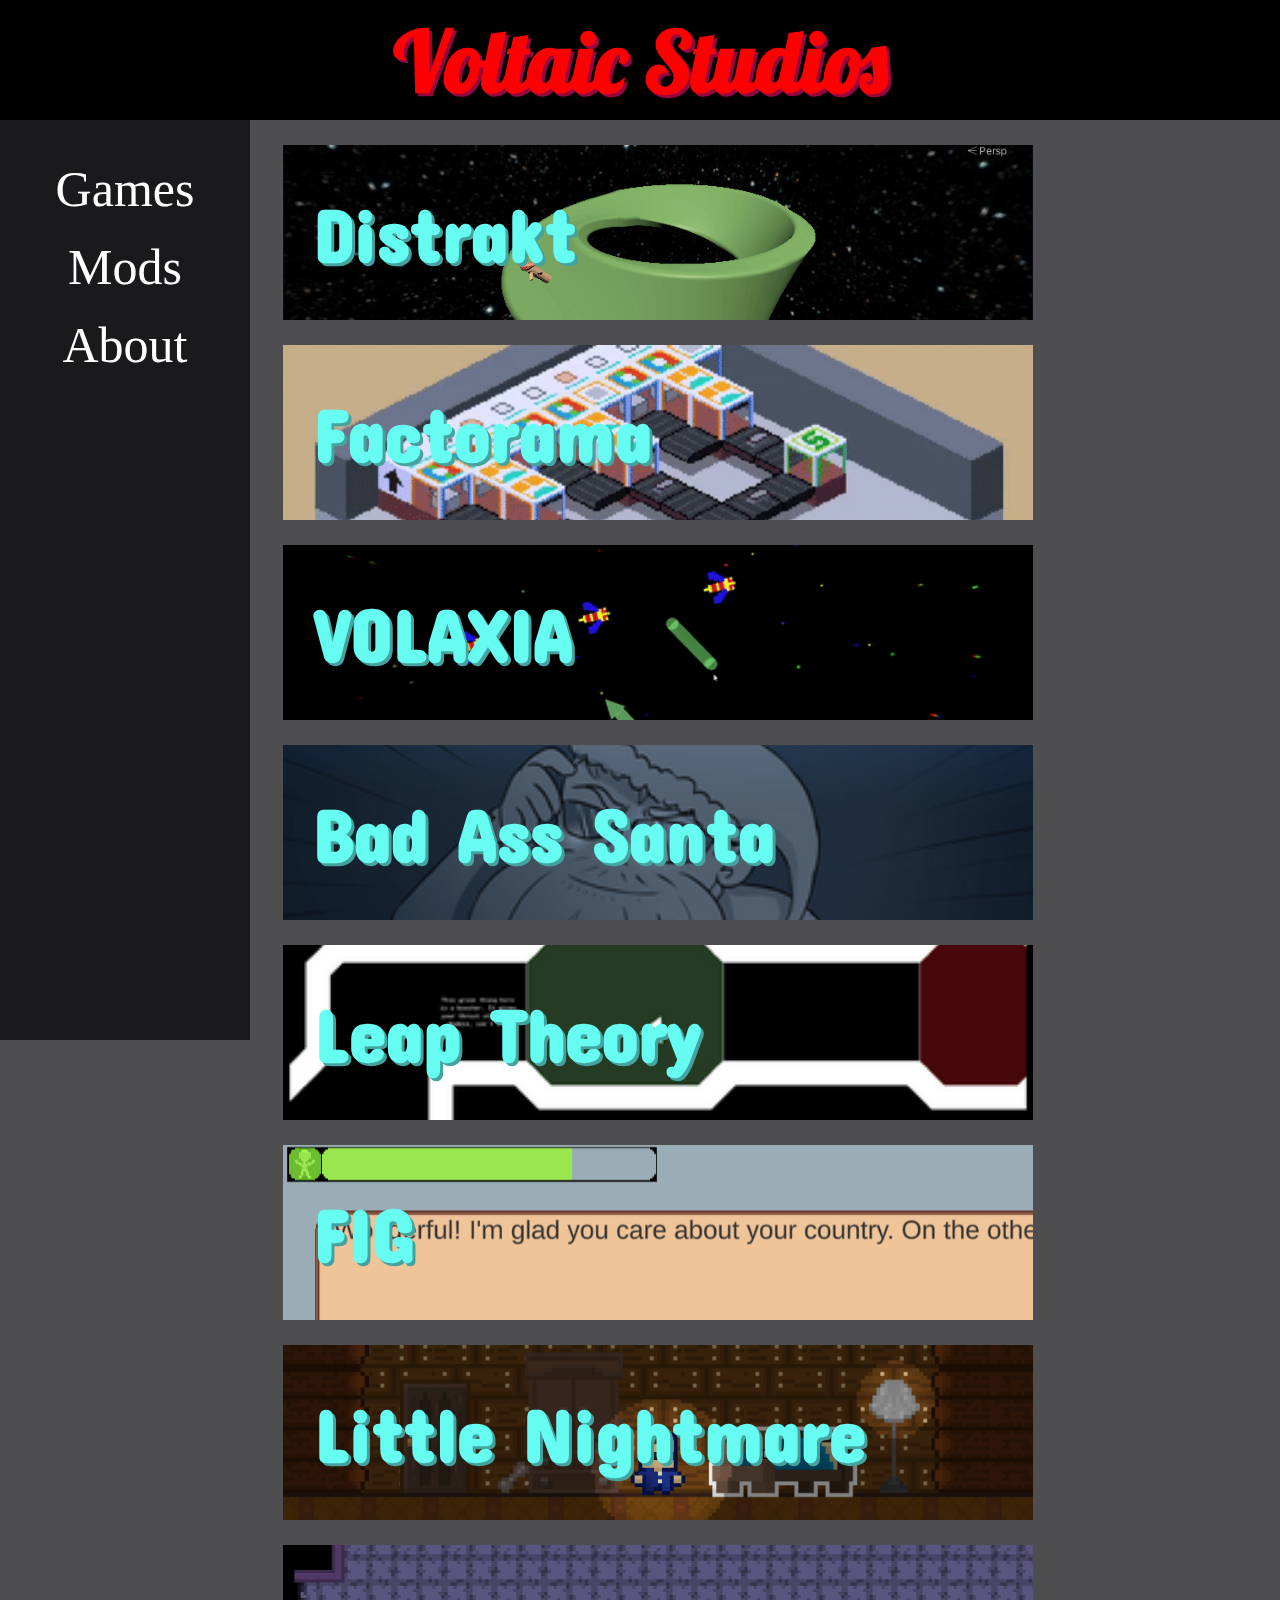
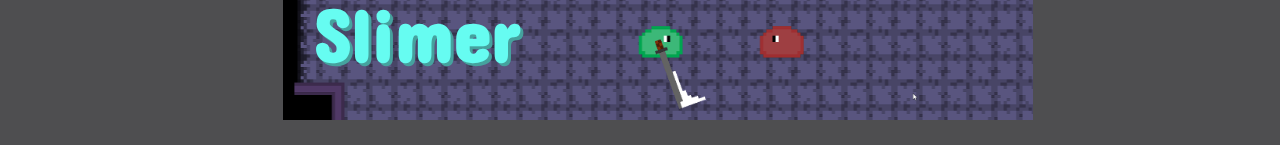
==== index.html @ 8ac38118 "Cleaned up code" ====
<!DOCTYPE html>
<html>
	<!-- Import -->
	<link href="styling.css" rel="stylesheet" type="text/css">
	<script src="scripting.js"></script>
	<link href='https://fonts.googleapis.com/css?family=Lobster' rel='stylesheet'>
	<link href='https://fonts.googleapis.com/css?family=Concert One' rel='stylesheet'>
	
	<!-- Data -->
	<head>
		<Title>Voltaic Studios Games</Title>
	</head>
	
	<!-- Body -->
	<body>
		<!-- Title Header -->
		<div class="sticky-container">
			<!-- Title -->
			<h1 id="sticky-header">Voltaic Studios</h1>
			
			<!-- Social media presence -->
			<div class="sticky-media">
				<a href="https://discord.gg/Nww2YnX" target="_blank"><img src="Images/Discord.png" width="50" height="50"></a>
				<a href="https://www.patreon.com/harperrhett" target="_blank"><img src="Images/Patreon.png" width="50" height="50"></a>
				<a href="https://twitter.com/HarperRhett1" target="_blank"><img src="Images/Twitter.png" width="50" height="50"></a>
				<a href="https://voltaia.itch.io/" target="_blank"><img src="Images/Itch.png" width="50" height="50"></a>
			</div>
		</div>
		
		<!-- Sidebar -->
		<nav class="side-bar">
			<a href="index.html">Games</a>
			<a href="mods.html">Mods</a>
			<a href="about.html">About</a>
		</nav>
		
		<!-- Page Content -->
		<div class="main">
			<!-- Container for all items -->
			<div class="list-container">
				<!-- Distrakt -->
				<button onclick="exposeText('Distrakt')" class="list-item" style="background-image: url('Images/Distrakt.gif')">
					<h2>Distrakt</h2>
				</button>
			
				<!-- Factorama -->
				<button onclick="exposeText('Factorama')" class="list-item" style="background-image: url('Images/Factorama.gif')">
					<a href="https://play.google.com/store/apps/details?id=com.VoltaicStudios.NewFactorama" target="_blank"><h2>Factorama</h2><a>
				</button>
			
				<!-- Volaxia -->
				<button onclick="exposeText('VOLAXIA')" class="list-item" style="background-image: url('Images/VOLAXIA.gif')">
					<a href="https://voltaia.itch.io/volaxia" target="_blank"><h2>VOLAXIA</h2></a>
				</button>
				
				<!-- Bad Ass Santa -->
				<button onclick="exposeText('Bad Ass Santa')" class="list-item" style="background-image: url('Images/Bad Ass Santa.png')">
					<a href="https://voltaia.itch.io/bad-ass-santa" target="_blank"><h2>Bad Ass Santa</h2></a>
				</button>
				
				<!-- Bad Ass Santa -->
				<button onclick="exposeText('Leap Theory')" class="list-item" style="background-image: url('Images/Leap Theory.png')">
					<a href="https://voltaia.itch.io/leap-theory" target="_blank"><h2>Leap Theory</h2></a>
				</button>
				
				<!-- FIG -->
				<button onclick="exposeText('FIG')" class="list-item" style="background-image: url('Images/FIG.gif')">
					<a href="https://voltaia.itch.io/fig" target="_blank"><h2>FIG</h2></a>
				</button>
				
				<!-- Little Nightmare -->
				<button onclick="exposeText('Little Nightmare')" class="list-item" style="background-image: url('Images/Little Nightmare.png')">
					<a href="https://voltaia.itch.io/little-nightmare" target="_blank"><h2>Little Nightmare</h2></a>
				</button>
				
				<!-- Slimer -->
				<button onclick="exposeText('Slimer')" class="list-item" style="background-image: url('Images/Slimer.png')">
					<h2>Slimer</h2>
				</button>
			</div>
		</div>
		
		<!-- Side Text -->
		<p id="side-text">
			<!-- Nothing should be in here -->
		</p>
	</body>
</html>
---- styling.css ----
/* Colors:
- #111 or Sheer Black
- #1A1A1D or Dark Grey
- #4E4E50 or Grey
- #6F2232 or Dark Red
- #950740 or Velvet
- #C3073F or Shiny Red
- #66FCF1 or Light Blue
- #45A29E or Dark Blue
*/

/* The top of the page */
.sticky-container {
	position: fixed;
	width: 100%;
	background-color: black;
	color: red;
	left: 0px;
	top: 0px;
	height: 120px;
}

/* Content for top of page */
#sticky-header {
	margin: 0;
	position: absolute;
	top: 50%;
	left: 50%;
	transform: translate(-50%, -50%);
}

/* Social media presence for top of page */
.sticky-media {
	margin-left: 1300px;
	margin-top: 30px;
}

/* The sidebar */
.side-bar {
  height: 100%; /* Full-height: remove this if you want "auto" height */
  width: 250px; /* Set the width of the sidebar */
  position: fixed; /* Fixed Sidebar (stay in place on scroll) */
  z-index: 1; /* Stay on top */
  top: 0; /* Stay at the top */
  left: 0;
  background-color: #1A1A1D;
  overflow-x: hidden; /* Disable horizontal scroll */
  padding-top: 20px;
  margin-top: 120px; /* Size of sticky container at top */
}

/* Sidebar items */
.side-bar a {
  text-decoration: none;
  font-size: 50px;
  color: white;
  display: block;
  text-align: center;
  padding-top: 20px;
}

/* When you mouse over the navigation links, change their color */
.side-bar a:hover {
  color: #950740;
}

/* Page content */
.main {
	margin-top: 120px; /* Size of sticky container at top */
	margin-left: 250px; /* Same as the width of the sidebar */
}

/* About container */
.list-container {
	margin-right: 500px;
	padding-top:25px;
}

/* List item */
.list-item {
	background: #1A1A1D;
	background-size: 100%;
	background-position: center;
	background-repeat: no-repeat;
	left: 0px;
	text-indent: 25px;
	text-align: left;
	height: 175px;
	display: flex;
	justify-content: center;
	flex-direction: column;
	margin-left: 25px;
	margin-bottom: 25px;
	cursor: pointer;
	border: none;
	width: 750px;
}

/* List item hover effect */
.list-item:hover {
	border-style: dashed;
	border-color: #66FCF1;
}

/* List item on focus */
.list-item:focus {
	border-style: solid;
	border-color: #66FCF1;
}

/* Container for about section*/
#about-container {
	margin-left: 350px;
	margin-right: 350px;
	margin-top: 150px;
}

/* Text for explaining items such as games and mods */
#side-text {
	margin-left: 1050px;
	margin-right: 50px;
	top: 125px;
	position: fixed;
}

/* Styling for body */
body {
	background: #4E4E50;
}

/* Header 1 */
h1 {
	font-size: 85px;
	color: red;
	font-family: 'Lobster';
	text-shadow: 3px 3px #950740;
}

/* Header 2*/
h2 {
	font-size: 75px;
	color: #66FCF1;
	font-family: 'Concert One';
	text-shadow: 3px 3px #45A29E;
}

/* Highlighted header 2 */
h2:hover {
	text-decoration-line: underline;
	text-decoration-color: #66FCF1;
}

/* Paragraph */
p {
	color: white;
	font-size: 20px;
	text-align: center;
}

/* Links */
a {
	text-decoration: none;
}

/* Button on focus */
button:focus {
	outline: 0;
}
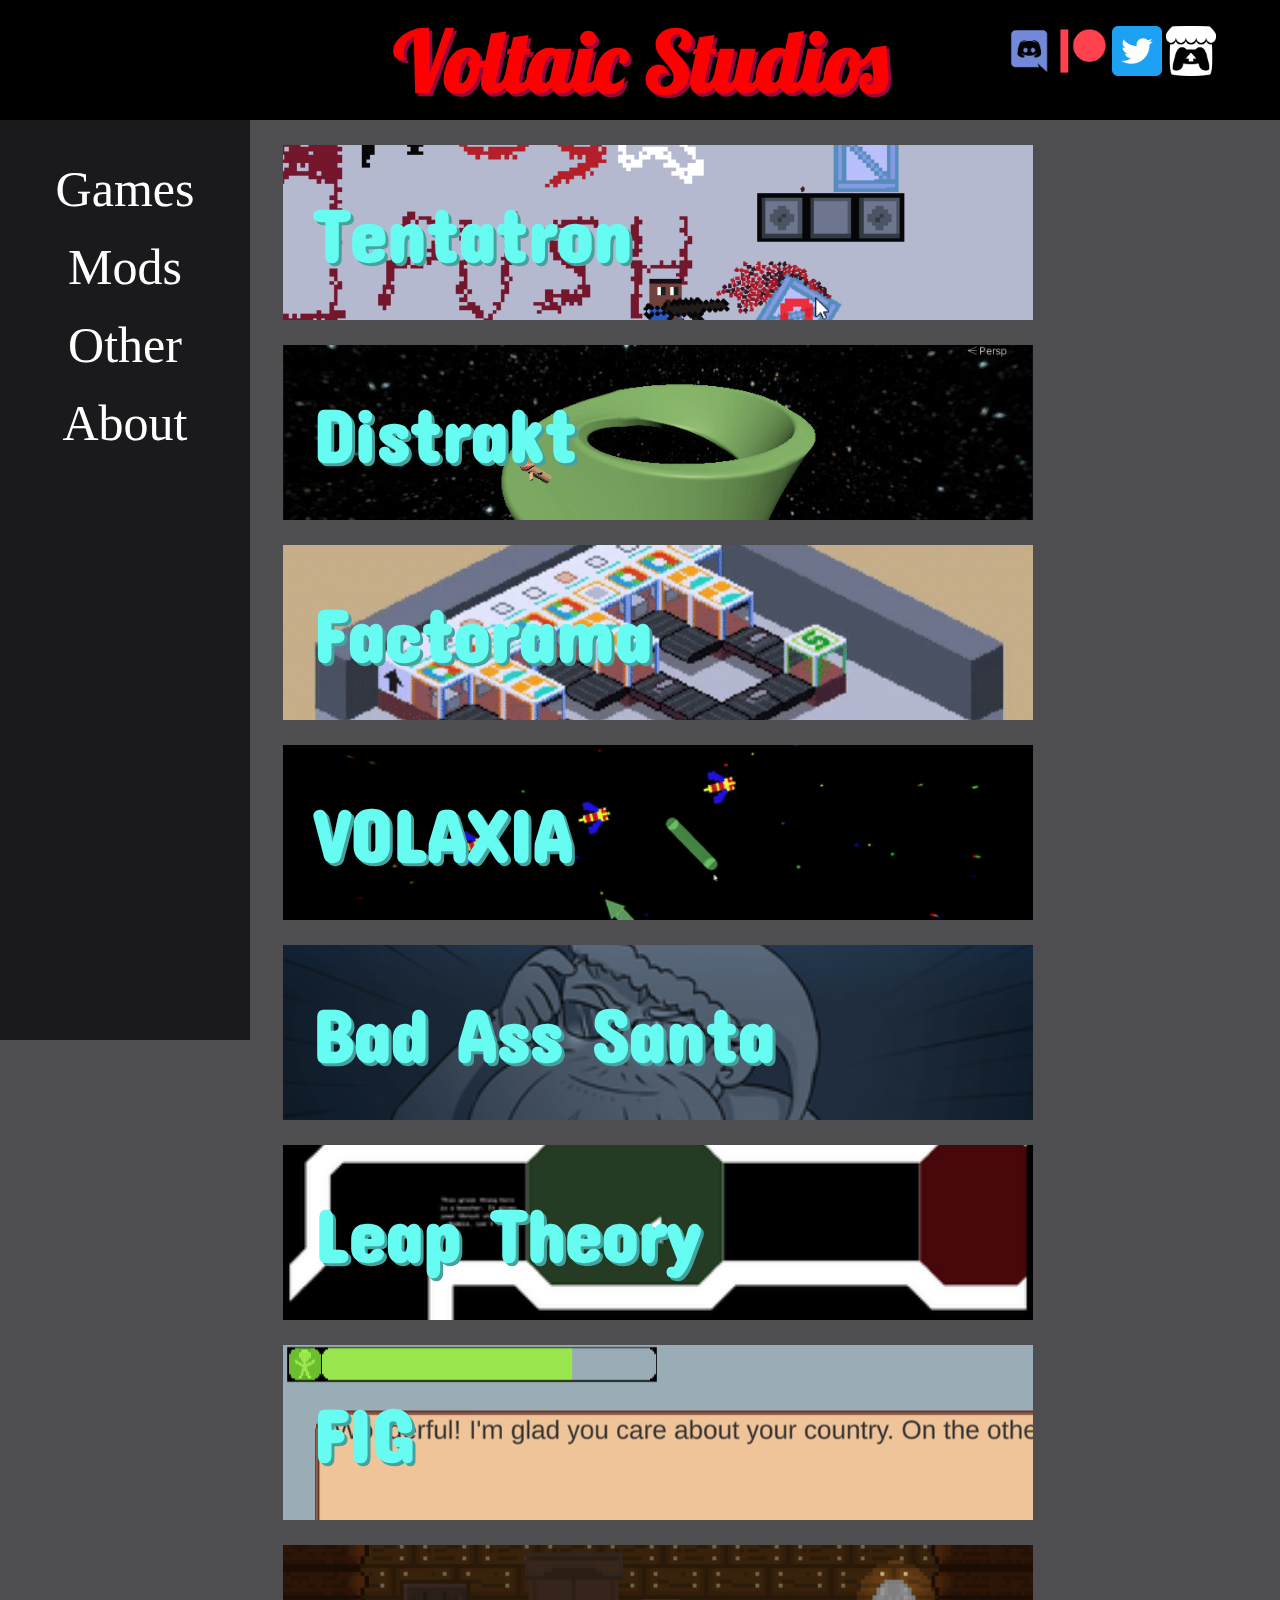
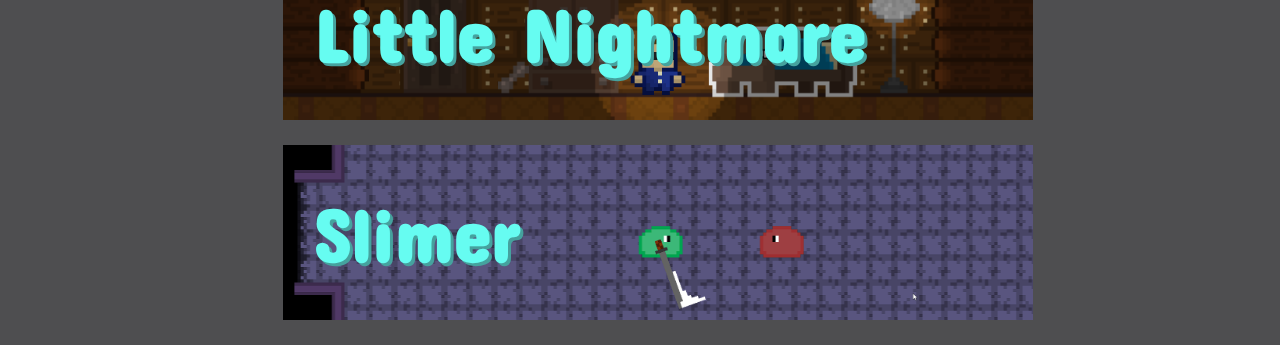
==== commit c58128be: "Added two entries." ====
--- a/index.html
+++ b/index.html
@@ -31,6 +31,7 @@
 		<nav class="side-bar">
 			<a href="index.html">Games</a>
 			<a href="mods.html">Mods</a>
+			<a href="other.html">Other</a>
 			<a href="about.html">About</a>
 		</nav>
 		
@@ -38,6 +39,11 @@
 		<div class="main">
 			<!-- Container for all items -->
 			<div class="list-container">
+				<!-- Tentatron -->
+				<button onclick="exposeText('Tentatron')" class="list-item" style="background-image: url('Images/Tentatron.gif')">
+					<h2>Tentatron</h2>
+				</button>
+				
 				<!-- Distrakt -->
 				<button onclick="exposeText('Distrakt')" class="list-item" style="background-image: url('Images/Distrakt.gif')">
 					<h2>Distrakt</h2>
--- a/styling.css
+++ b/styling.css
@@ -22,7 +22,7 @@
 
 /* Content for top of page */
 #sticky-header {
-	margin: 0;
+	margin: auto;
 	position: absolute;
 	top: 50%;
 	left: 50%;
@@ -31,8 +31,9 @@
 
 /* Social media presence for top of page */
 .sticky-media {
-	margin-left: 1300px;
-	margin-top: 30px;
+	float: right;
+	margin-right: 5%;
+	margin-top: 2%;
 }
 
 /* The sidebar */
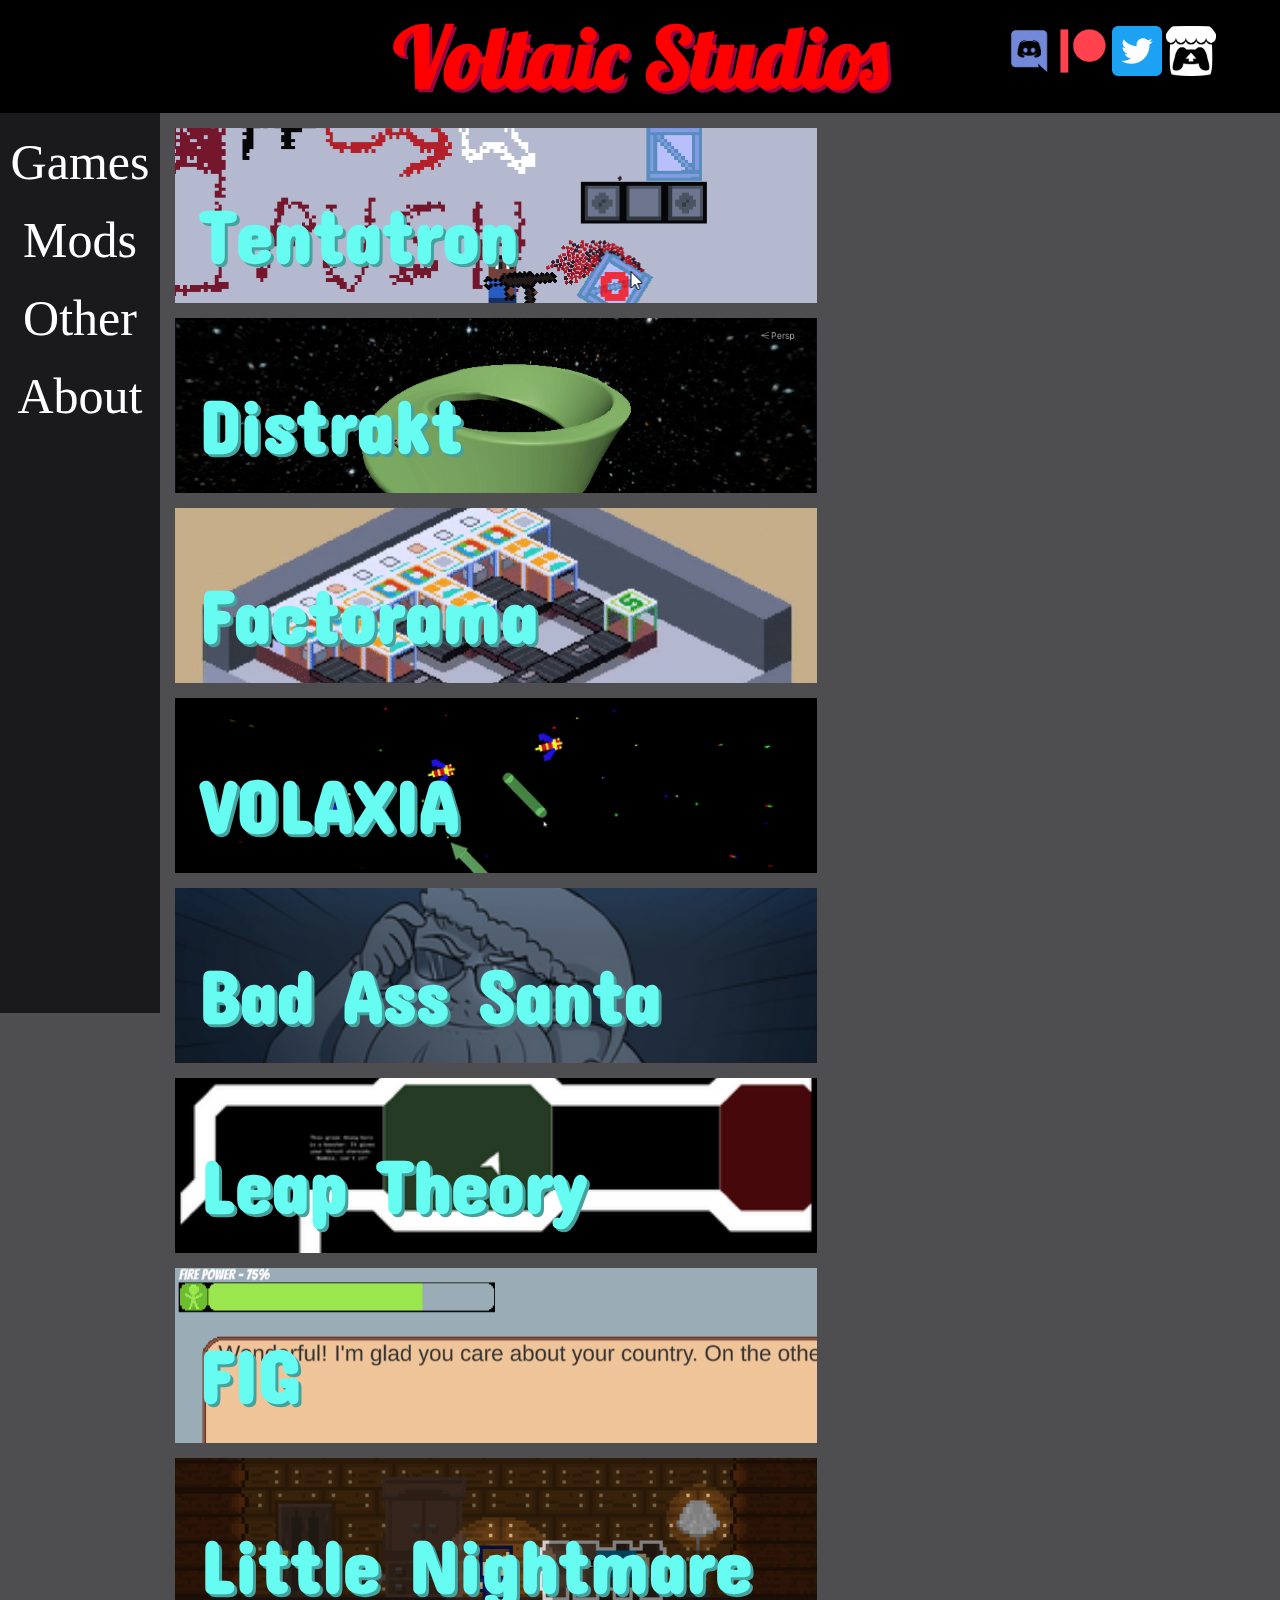
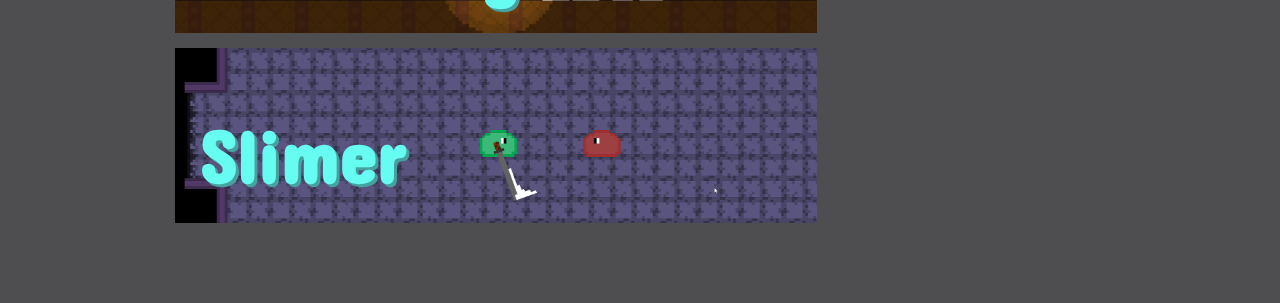
==== commit e5835664: "Fixing box model part 1" ====
--- a/index.html
+++ b/index.html
@@ -84,11 +84,13 @@
 					<h2>Slimer</h2>
 				</button>
 			</div>
+
+			<!-- Side Text -->
+			<div class="side-text">
+				<p id="side-text">
+					<!-- Nothing should be in here -->
+				</p>
+			</div>
 		</div>
-		
-		<!-- Side Text -->
-		<p id="side-text">
-			<!-- Nothing should be in here -->
-		</p>
 	</body>
 </html>
--- a/styling.css
+++ b/styling.css
@@ -9,128 +9,184 @@
 - #45A29E or Dark Blue
 */
 
+/* CSS Ordering:
+- Visuals
+- Position
+- Margin
+- Padding
+- Size
+- Other
+*/
+
 /* The top of the page */
 .sticky-container {
+	/* Visuals */
+	background-color: black;
+	z-index: 1;
+
+	/* Position */
 	position: fixed;
-	width: 100%;
-	background-color: black;
-	color: red;
-	left: 0px;
-	top: 0px;
-	height: 120px;
+	left: 0%;
+	top: 0%;
+
+	/* Size */
+	width: 100vw;
+	height: 12.5vh;
 }
 
 /* Content for top of page */
 #sticky-header {
-	margin: auto;
+	/* Position */
 	position: absolute;
+	transform: translate(-50%, -50%);
 	top: 50%;
 	left: 50%;
-	transform: translate(-50%, -50%);
+
+	/* Margin */
+	margin: auto;
 }
 
 /* Social media presence for top of page */
 .sticky-media {
+	/* Position */
 	float: right;
+
+	/* Margin */
 	margin-right: 5%;
 	margin-top: 2%;
 }
 
 /* The sidebar */
 .side-bar {
-  height: 100%; /* Full-height: remove this if you want "auto" height */
-  width: 250px; /* Set the width of the sidebar */
-  position: fixed; /* Fixed Sidebar (stay in place on scroll) */
-  z-index: 1; /* Stay on top */
-  top: 0; /* Stay at the top */
-  left: 0;
-  background-color: #1A1A1D;
-  overflow-x: hidden; /* Disable horizontal scroll */
-  padding-top: 20px;
-  margin-top: 120px; /* Size of sticky container at top */
+	/* Visuals */
+	background-color: #1A1A1D;
+
+	/* Position */
+	position: fixed;
+	top: 12.5vh;
+	left: 0%;
+
+	/* Size */
+	height: 100vh;
+	width: 12.5vw;
 }
 
 /* Sidebar items */
 .side-bar a {
-  text-decoration: none;
-  font-size: 50px;
-  color: white;
-  display: block;
-  text-align: center;
-  padding-top: 20px;
+	/* Visuals */
+	text-decoration: none;
+	font-size: 50px;
+	color: white;
+	display: block;
+	text-align: center;
+
+	/* Padding */
+	padding-top: 20px;
 }
 
 /* When you mouse over the navigation links, change their color */
 .side-bar a:hover {
-  color: #950740;
+	/* Visuals */
+  	color: #950740;
 }
 
 /* Page content */
 .main {
-	margin-top: 120px; /* Size of sticky container at top */
-	margin-left: 250px; /* Same as the width of the sidebar */
+	/* Position */
+	margin-top: 12.5vh;
+	margin-left: 12.5vw;
+
+	/* Size */
+	height: 100%;
 }
 
 /* About container */
 .list-container {
-	margin-right: 500px;
-	padding-top:25px;
+	/* Margin */
+	margin-right: 40%;
+
+	/* Padding */
+	padding: 15px;
 }
 
 /* List item */
 .list-item {
+	/* Visuals */
 	background: #1A1A1D;
+	background-repeat: no-repeat;
+	background-position: center;
 	background-size: 100%;
-	background-position: center;
-	background-repeat: no-repeat;
-	left: 0px;
+	cursor: pointer;
+	border: none;
 	text-indent: 25px;
 	text-align: left;
+
+	/* Margin */
+	margin-bottom: 15px;
+
+	/* Padding */
+	padding: 0%;
+
+	/* Size */
+	width: 100%;
 	height: 175px;
-	display: flex;
+	
+	/* Other */
 	justify-content: center;
 	flex-direction: column;
-	margin-left: 25px;
-	margin-bottom: 25px;
-	cursor: pointer;
-	border: none;
-	width: 750px;
 }
 
 /* List item hover effect */
 .list-item:hover {
+	/* Visuals */
 	border-style: dashed;
 	border-color: #66FCF1;
 }
 
 /* List item on focus */
 .list-item:focus {
+	/* Visuals */
 	border-style: solid;
 	border-color: #66FCF1;
 }
 
 /* Container for about section*/
 #about-container {
+	/* Margin */
 	margin-left: 350px;
 	margin-right: 350px;
 	margin-top: 150px;
 }
 
 /* Text for explaining items such as games and mods */
-#side-text {
-	margin-left: 1050px;
-	margin-right: 50px;
-	top: 125px;
-	position: fixed;
+.side-text {
+	/* Margin */
+	margin-left: 0%;
+	margin-right: 0%;
+
+	/* Padding */
+	padding: 15px;
 }
 
 /* Styling for body */
 body {
+	/* Visuals */
 	background: #4E4E50;
+	
+	/* Position */
+	position: absolute;
+
+	/* Margin */
+	margin: 0%;
+
+	/* Size */
+	width: 100%;
+	height: 100%;
 }
 
 /* Header 1 */
 h1 {
+	/* Visuals */
 	font-size: 85px;
 	color: red;
 	font-family: 'Lobster';
@@ -139,6 +195,7 @@
 
 /* Header 2*/
 h2 {
+	/* Visuals */
 	font-size: 75px;
 	color: #66FCF1;
 	font-family: 'Concert One';
@@ -147,12 +204,14 @@
 
 /* Highlighted header 2 */
 h2:hover {
+	/* Visuals */
 	text-decoration-line: underline;
 	text-decoration-color: #66FCF1;
 }
 
 /* Paragraph */
 p {
+	/* Visuals */
 	color: white;
 	font-size: 20px;
 	text-align: center;
@@ -160,10 +219,12 @@
 
 /* Links */
 a {
+	/* Visuals */
 	text-decoration: none;
 }
 
 /* Button on focus */
 button:focus {
+	/* Visuals */
 	outline: 0;
 }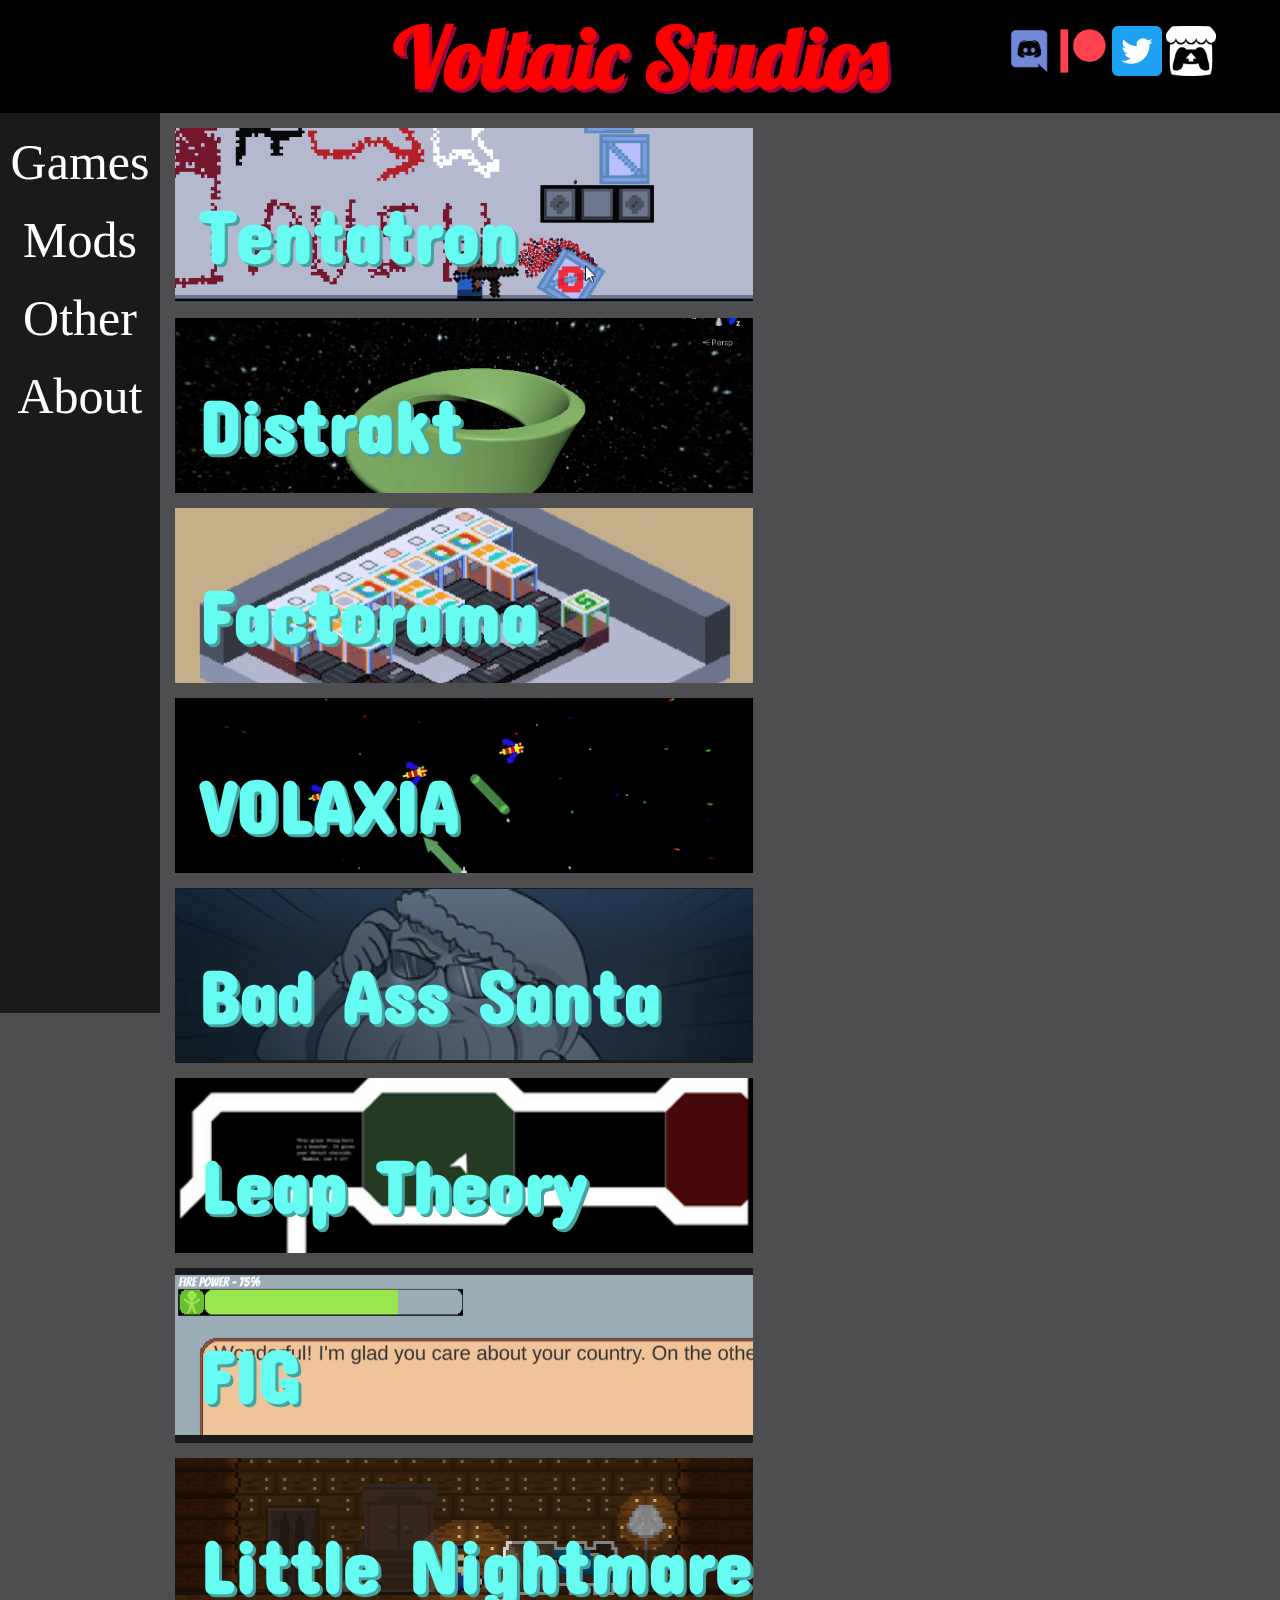
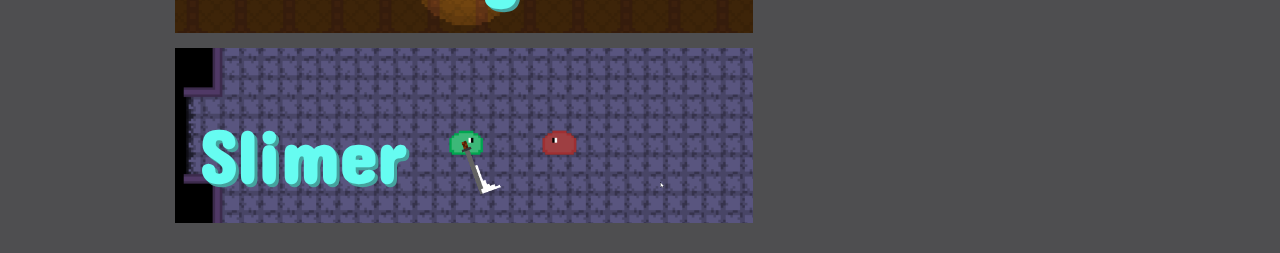
==== commit f24f327c: "Still working on improving box model" ====
--- a/index.html
+++ b/index.html
@@ -87,7 +87,7 @@
 
 			<!-- Side Text -->
 			<div class="side-text">
-				<p id="side-text">
+				<p id="description">
 					<!-- Nothing should be in here -->
 				</p>
 			</div>
--- a/styling.css
+++ b/styling.css
@@ -102,6 +102,9 @@
 
 /* About container */
 .list-container {
+	/* Position */
+	position: absolute;
+	
 	/* Margin */
 	margin-right: 40%;
 
@@ -150,7 +153,19 @@
 	border-color: #66FCF1;
 }
 
-/* Container for about section*/
+/* Text for explaining items such as games and mods */
+.side-text {
+	/* Position */
+	position: absolute;
+
+	/* Margin */
+	margin-left: 60%;
+
+	/* Padding */
+	padding: 15px;
+}
+
+/* Container for about section */
 #about-container {
 	/* Margin */
 	margin-left: 350px;
@@ -158,14 +173,10 @@
 	margin-top: 150px;
 }
 
-/* Text for explaining items such as games and mods */
-.side-text {
-	/* Margin */
-	margin-left: 0%;
-	margin-right: 0%;
-
-	/* Padding */
-	padding: 15px;
+/* Description of items */
+#description {
+	/* Size */
+	width: 100%;
 }
 
 /* Styling for body */
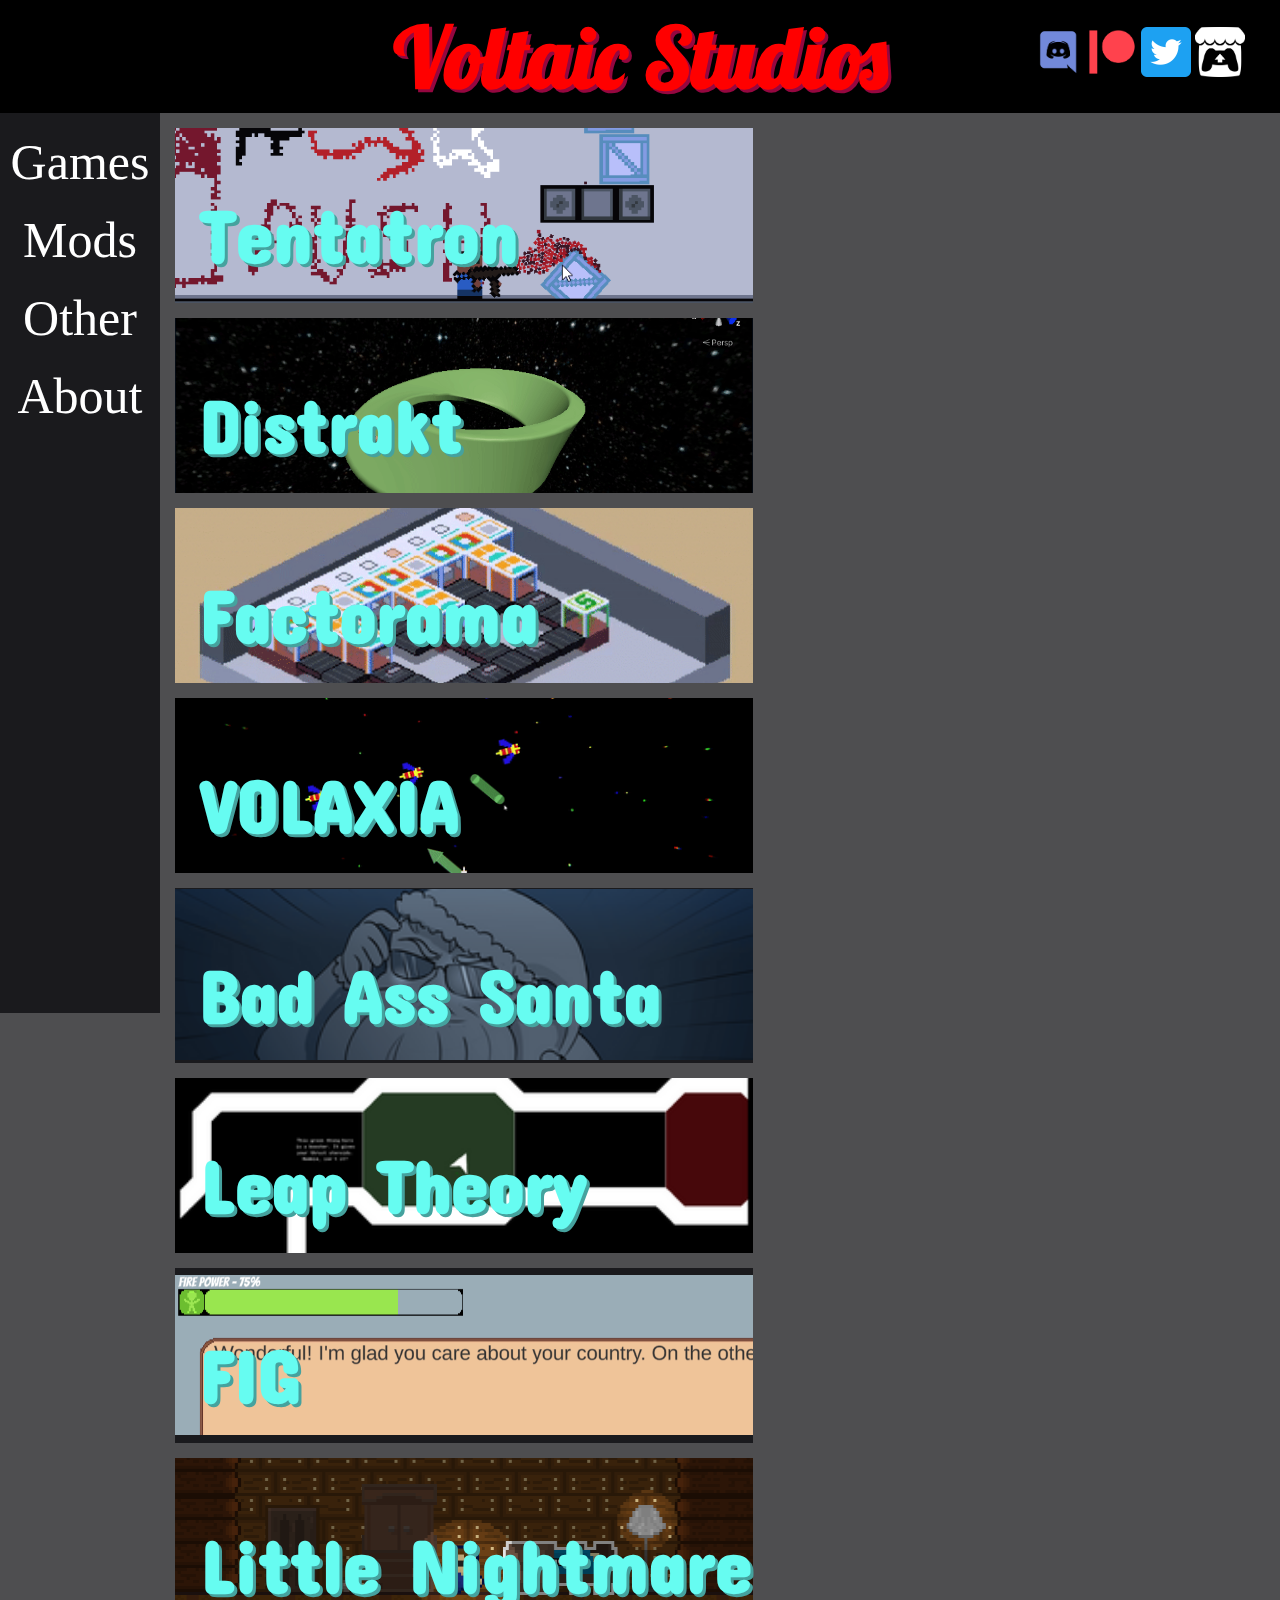
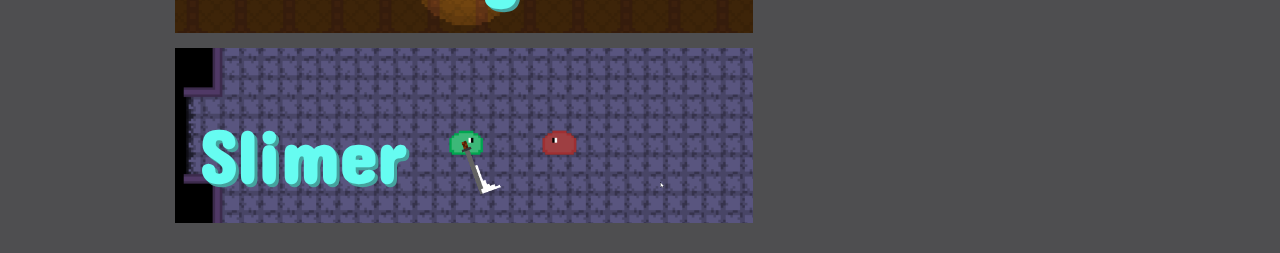
==== commit 9fc08c29: "Updated some descriptions" ====
--- a/index.html
+++ b/index.html
@@ -41,14 +41,14 @@
 			<div class="list-container">
 				<!-- Tentatron -->
 				<button onclick="exposeText('Tentatron')" class="list-item" style="background-image: url('Images/Tentatron.gif')">
-					<h2>Tentatron</h2>
+					<a href="https://voltaia.itch.io/tentatron" target="_blank"><h2>Tentatron</h2></a>
 				</button>
 				
 				<!-- Distrakt -->
 				<button onclick="exposeText('Distrakt')" class="list-item" style="background-image: url('Images/Distrakt.gif')">
 					<h2>Distrakt</h2>
 				</button>
-			
+				
 				<!-- Factorama -->
 				<button onclick="exposeText('Factorama')" class="list-item" style="background-image: url('Images/Factorama.gif')">
 					<a href="https://play.google.com/store/apps/details?id=com.VoltaicStudios.NewFactorama" target="_blank"><h2>Factorama</h2><a>
--- a/styling.css
+++ b/styling.css
@@ -50,10 +50,11 @@
 .sticky-media {
 	/* Position */
 	float: right;
-
-	/* Margin */
-	margin-right: 5%;
-	margin-top: 2%;
+	transform: translate(-35px, 3vh);
+
+	/* Margin 
+	margin-right: 3vw;
+	margin-top: 3.5vh;*/
 }
 
 /* The sidebar */
@@ -159,18 +160,21 @@
 	position: absolute;
 
 	/* Margin */
-	margin-left: 60%;
+	margin-left: 47.5%;
 
 	/* Padding */
 	padding: 15px;
 }
 
 /* Container for about section */
-#about-container {
-	/* Margin */
-	margin-left: 350px;
-	margin-right: 350px;
-	margin-top: 150px;
+.about-container {
+	/* Position */
+	position: absolute;
+
+	/* Padding */
+	padding-top: 15px;
+	padding-right: 20%;
+	padding-left: 20%;
 }
 
 /* Description of items */
@@ -213,13 +217,6 @@
 	text-shadow: 3px 3px #45A29E;
 }
 
-/* Highlighted header 2 */
-h2:hover {
-	/* Visuals */
-	text-decoration-line: underline;
-	text-decoration-color: #66FCF1;
-}
-
 /* Paragraph */
 p {
 	/* Visuals */
@@ -234,6 +231,13 @@
 	text-decoration: none;
 }
 
+/* Links hovering */
+a:hover {
+	/* Visuals */
+	text-decoration-line: underline;
+	text-decoration-color: #66FCF1;
+}
+
 /* Button on focus */
 button:focus {
 	/* Visuals */
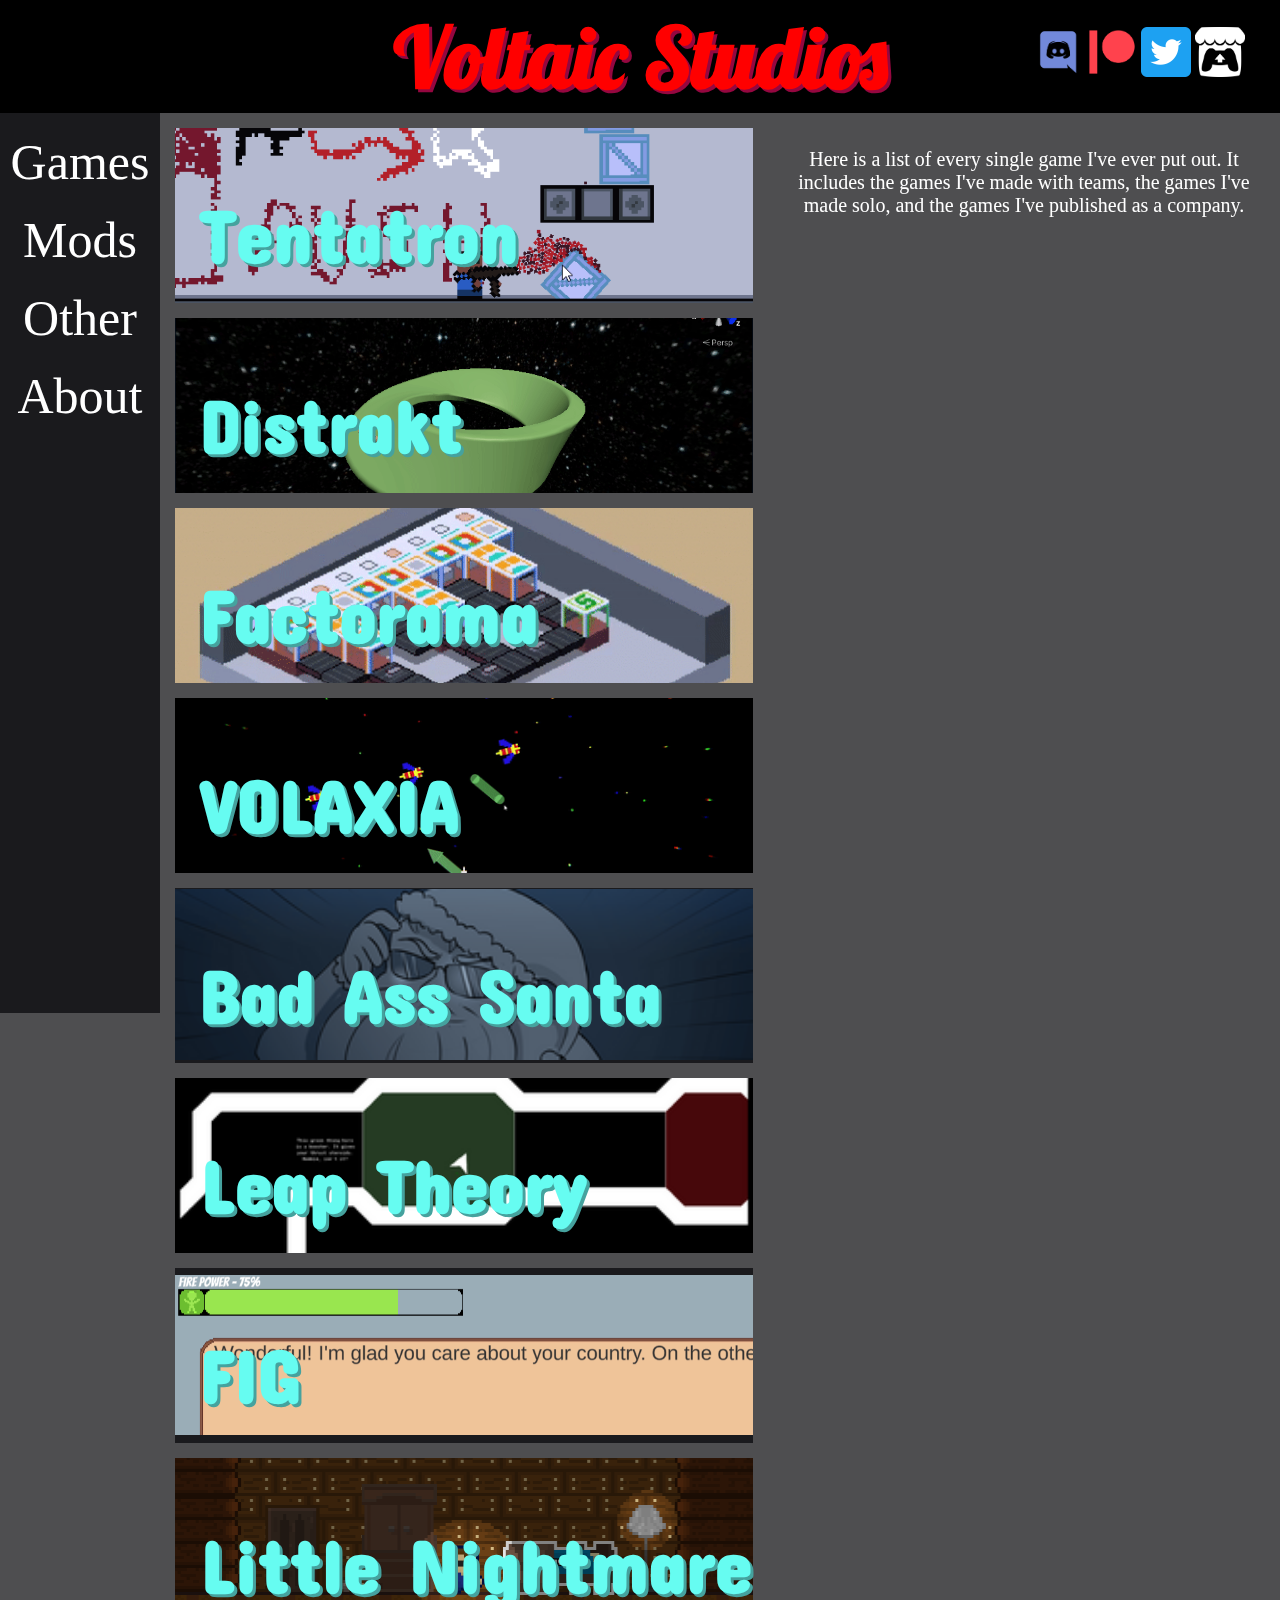
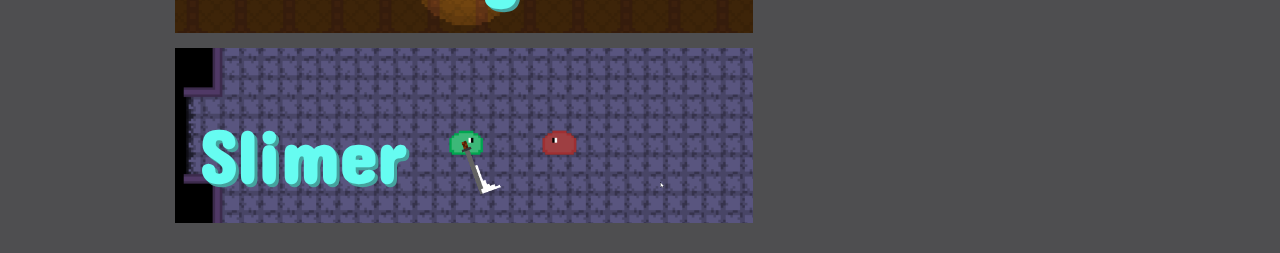
==== commit 39bb3a91: "So much shit is still broken." ====
--- a/index.html
+++ b/index.html
@@ -88,7 +88,8 @@
 			<!-- Side Text -->
 			<div class="side-text">
 				<p id="description">
-					<!-- Nothing should be in here -->
+					<!-- Placeholder -->
+					Here is a list of every single game I've ever put out. It includes the games I've made with teams, the games I've made solo, and the games I've published as a company.
 				</p>
 			</div>
 		</div>
--- a/styling.css
+++ b/styling.css
@@ -157,7 +157,7 @@
 /* Text for explaining items such as games and mods */
 .side-text {
 	/* Position */
-	position: absolute;
+	position: fixed;
 
 	/* Margin */
 	margin-left: 47.5%;
@@ -208,7 +208,7 @@
 	text-shadow: 3px 3px #950740;
 }
 
-/* Header 2*/
+/* Header 2 */
 h2 {
 	/* Visuals */
 	font-size: 75px;
@@ -217,6 +217,13 @@
 	text-shadow: 3px 3px #45A29E;
 }
 
+/* Header 2 link hover */
+a:hover h2 {
+	/* Visuals */
+	text-decoration-line: underline;
+	text-decoration-color: #66FCF1;
+}
+
 /* Paragraph */
 p {
 	/* Visuals */
@@ -231,13 +238,6 @@
 	text-decoration: none;
 }
 
-/* Links hovering */
-a:hover {
-	/* Visuals */
-	text-decoration-line: underline;
-	text-decoration-color: #66FCF1;
-}
-
 /* Button on focus */
 button:focus {
 	/* Visuals */
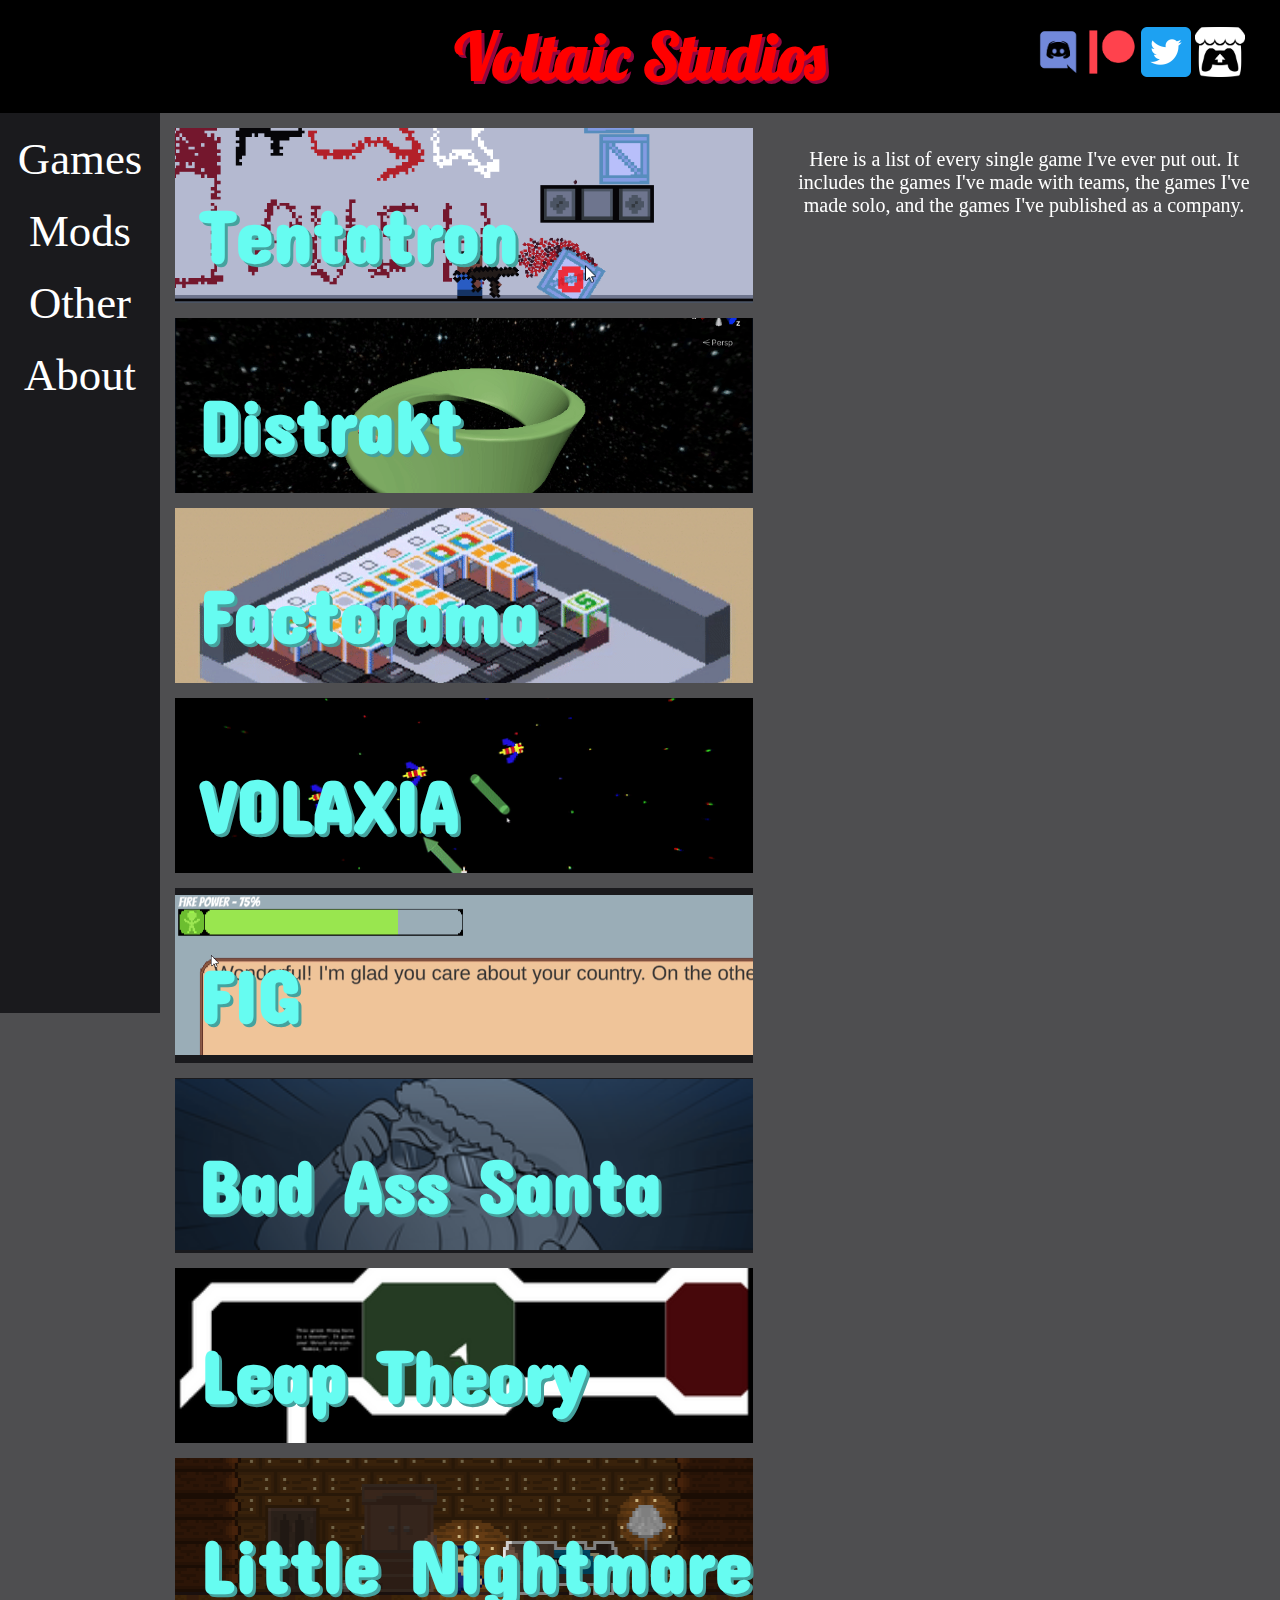
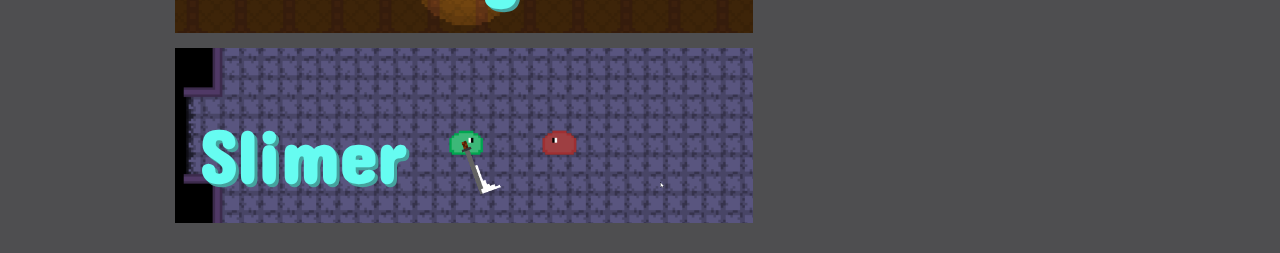
==== commit 3589a1f5: "Updated descriptions and order" ====
--- a/index.html
+++ b/index.html
@@ -59,19 +59,19 @@
 					<a href="https://voltaia.itch.io/volaxia" target="_blank"><h2>VOLAXIA</h2></a>
 				</button>
 				
+				<!-- FIG -->
+				<button onclick="exposeText('FIG')" class="list-item" style="background-image: url('Images/FIG.gif')">
+					<a href="https://voltaia.itch.io/fig" target="_blank"><h2>FIG</h2></a>
+				</button>
+
 				<!-- Bad Ass Santa -->
 				<button onclick="exposeText('Bad Ass Santa')" class="list-item" style="background-image: url('Images/Bad Ass Santa.png')">
 					<a href="https://voltaia.itch.io/bad-ass-santa" target="_blank"><h2>Bad Ass Santa</h2></a>
 				</button>
 				
-				<!-- Bad Ass Santa -->
+				<!-- Leap Theory -->
 				<button onclick="exposeText('Leap Theory')" class="list-item" style="background-image: url('Images/Leap Theory.png')">
 					<a href="https://voltaia.itch.io/leap-theory" target="_blank"><h2>Leap Theory</h2></a>
-				</button>
-				
-				<!-- FIG -->
-				<button onclick="exposeText('FIG')" class="list-item" style="background-image: url('Images/FIG.gif')">
-					<a href="https://voltaia.itch.io/fig" target="_blank"><h2>FIG</h2></a>
 				</button>
 				
 				<!-- Little Nightmare -->
--- a/styling.css
+++ b/styling.css
@@ -51,10 +51,6 @@
 	/* Position */
 	float: right;
 	transform: translate(-35px, 3vh);
-
-	/* Margin 
-	margin-right: 3vw;
-	margin-top: 3.5vh;*/
 }
 
 /* The sidebar */
@@ -76,7 +72,7 @@
 .side-bar a {
 	/* Visuals */
 	text-decoration: none;
-	font-size: 50px;
+	font-size: 3.5vw;
 	color: white;
 	display: block;
 	text-align: center;
@@ -202,7 +198,7 @@
 /* Header 1 */
 h1 {
 	/* Visuals */
-	font-size: 85px;
+	font-size: 5vw;
 	color: red;
 	font-family: 'Lobster';
 	text-shadow: 3px 3px #950740;
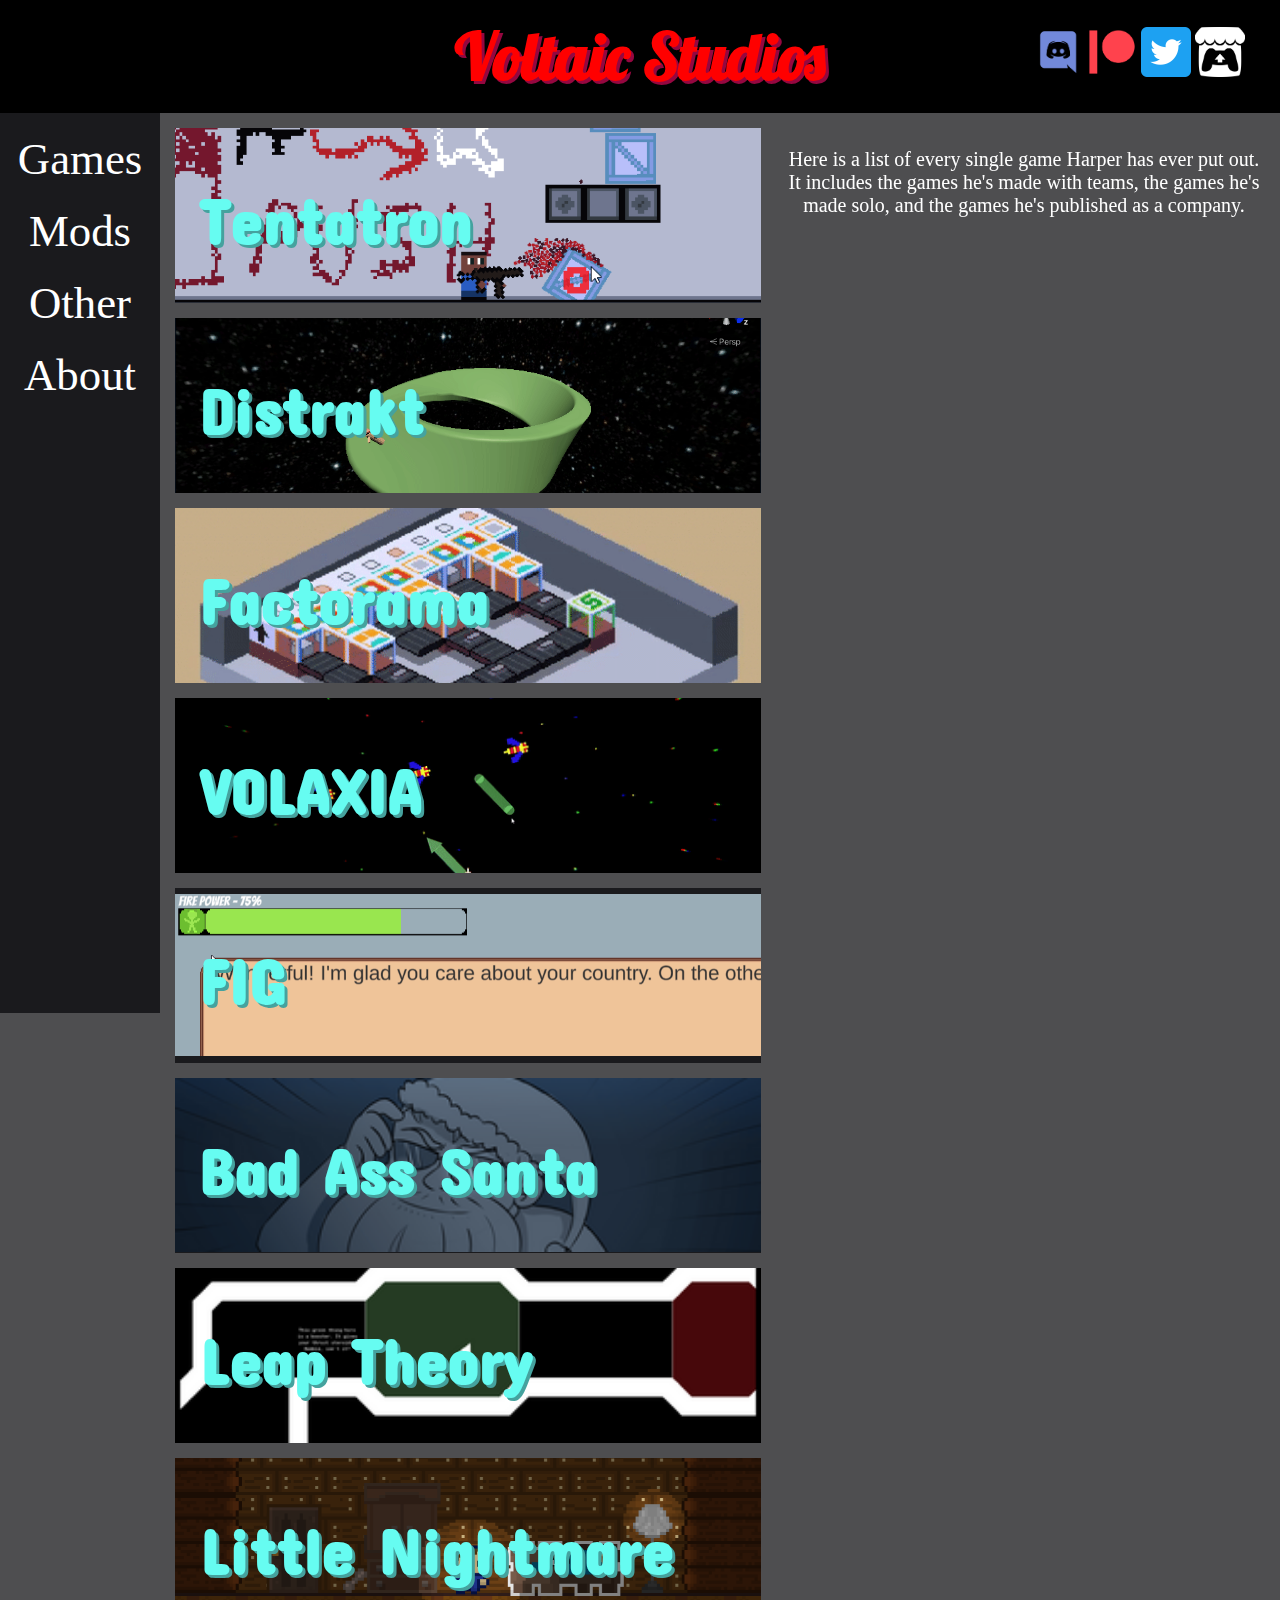
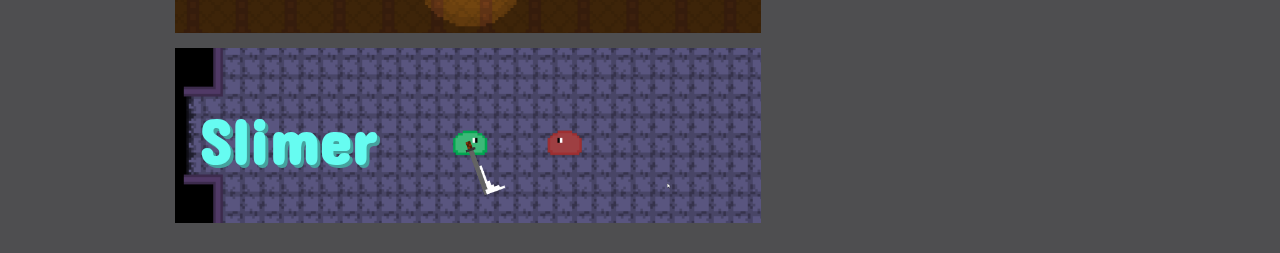
==== commit 1a1cc4bb: "Updated Font and a Description" ====
--- a/index.html
+++ b/index.html
@@ -89,7 +89,8 @@
 			<div class="side-text">
 				<p id="description">
 					<!-- Placeholder -->
-					Here is a list of every single game I've ever put out. It includes the games I've made with teams, the games I've made solo, and the games I've published as a company.
+					Here is a list of every single game Harper has ever put out.
+					It includes the games he's made with teams, the games he's made solo, and the games he's published as a company.
 				</p>
 			</div>
 		</div>
--- a/styling.css
+++ b/styling.css
@@ -99,11 +99,8 @@
 
 /* About container */
 .list-container {
-	/* Position */
-	position: absolute;
-	
-	/* Margin */
-	margin-right: 40%;
+	/* Margin */
+	margin-right: 45%;
 
 	/* Padding */
 	padding: 15px;
@@ -154,6 +151,7 @@
 .side-text {
 	/* Position */
 	position: fixed;
+	top: 12.5vh;
 
 	/* Margin */
 	margin-left: 47.5%;
@@ -177,6 +175,19 @@
 #description {
 	/* Size */
 	width: 100%;
+}
+
+/* Profile picture */
+#profile {
+	/* Visuals */
+	display: block;
+
+	/* Size */
+	width: 40%;
+
+	/* Margin */
+	margin-left: auto;
+	margin-right: auto;
 }
 
 /* Styling for body */
@@ -207,7 +218,7 @@
 /* Header 2 */
 h2 {
 	/* Visuals */
-	font-size: 75px;
+	font-size: 5vw;
 	color: #66FCF1;
 	font-family: 'Concert One';
 	text-shadow: 3px 3px #45A29E;
